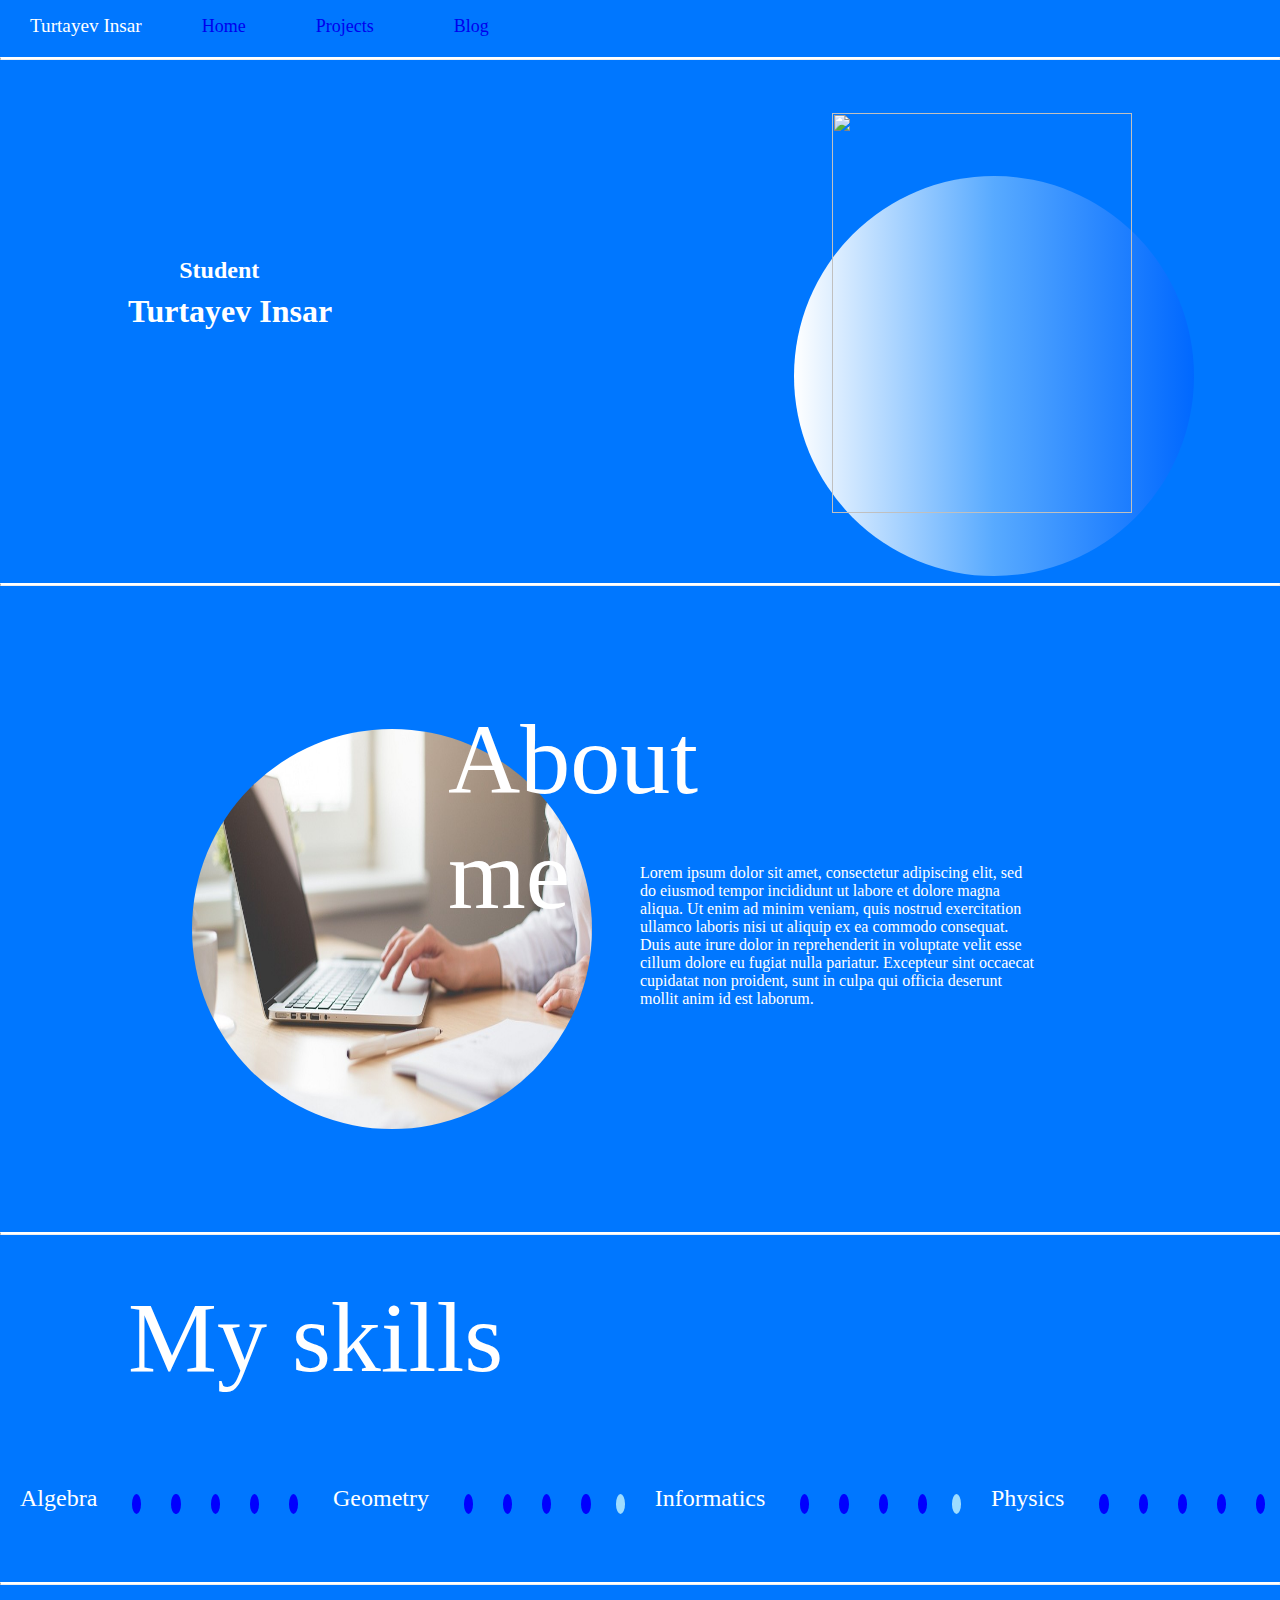
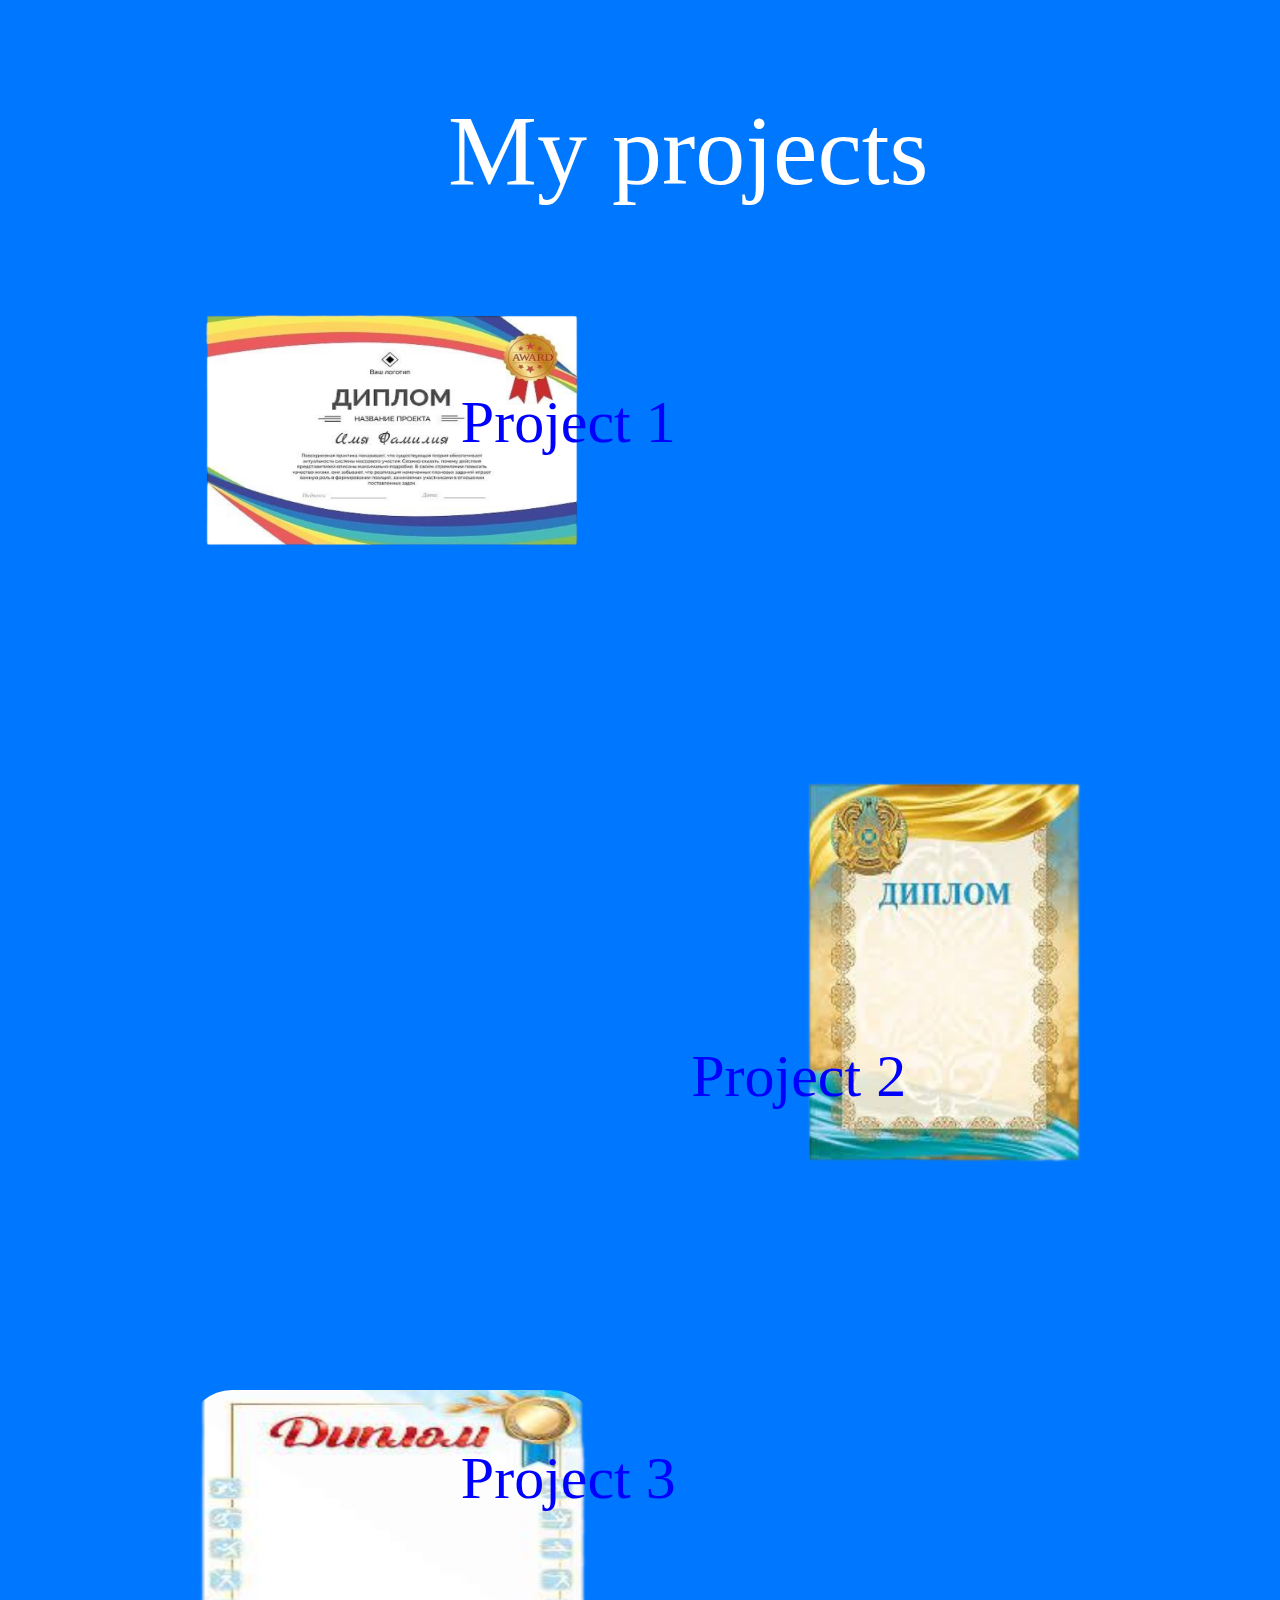
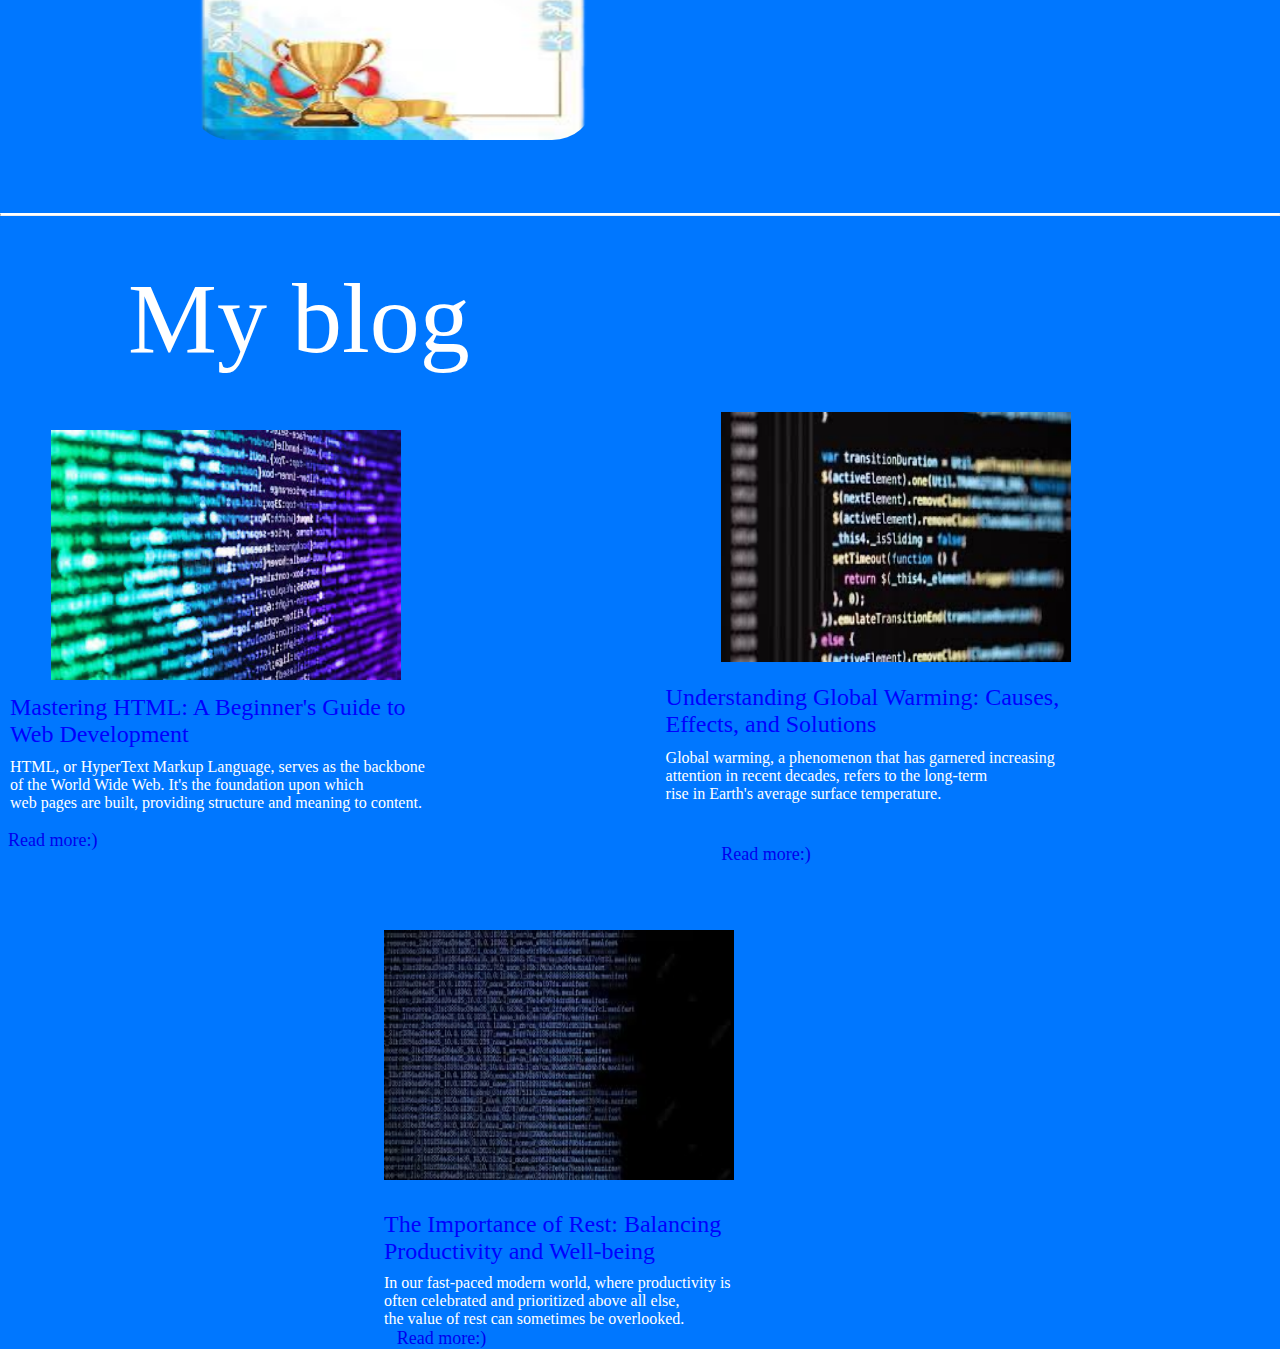
==== index.html @ 9472865a "Rename me.html to index.html" ====
<!DOCTYPE html>
<html>
    <head>      
<title>Me</title>
<link rel="stylesheet" href="styleme.css">

    </head>
    <body>
        <nav class="flex menu">
            <a style="margin: 15px 0vw 0px 30px;" class="big">Turtayev Insar</a>
            <a style="margin: 16px 0vw 0px 60px;" href="#Home">Home</a>
            <a style="margin: 16px 0vw 0px 70px;" href="#Projects">Projects</a>
            <a style="margin: 16px 0vw 0px 80px;" href="#Blog">Blog</a>
            
        </nav>
        <hr style="border-top: 2px solid white; margin-top: 20px;">
        <div id="Home" class="flex">
            <h2 class="txt bob">Student</h2>
            <h1 class="center txt">Turtayev Insar</h1>
            <div class="circle"></div>
        <img class="image" src="tempImageFgWjE3_prev_ui.png" alt="">
        </div>
        <hr style="border-top: 2px solid white; margin-top: 70px;">
        <div class="flex">  
            <img class="img2" src="IMG_4264.JPG" alt=""> 
            <div class="txt2">About<br>me</div>
            <div class="txtm">
                Lorem ipsum dolor sit amet, consectetur adipiscing elit, sed do eiusmod tempor incididunt ut labore et dolore magna aliqua. Ut enim ad minim veniam, quis nostrud exercitation ullamco laboris nisi ut aliquip ex ea commodo consequat. Duis aute irure dolor in reprehenderit in voluptate velit esse cillum dolore eu fugiat nulla pariatur. Excepteur sint occaecat cupidatat non proident, sunt in culpa qui officia deserunt mollit anim id est laborum.
            </div>
        </div>
        <hr style="border-top: 2px solid white; margin-top: 300px;">
   <div >
    <div class="txtr">My skills</div>
    <div class="flex">
    <div class="txtm2">Algebra</div>
    <div class="crc2"></div>
    <div class="crc2"></div>
    <div class="crc2"></div>
    <div class="crc2"></div>
    <div class="crc2"></div>
    <br>
    <div class="txtm2">Geometry</div>
    <div class="crc2"></div>
    <div class="crc2"></div>
    <div class="crc2"></div>
    <div class="crc2"></div>
    <div class="crc3"></div>
    <br>
    <div class="txtm2">Informatics</div>
    <div class="crc2"></div>
    <div class="crc2"></div>
    <div class="crc2"></div>
    <div class="crc2"></div>
    <div class="crc3"></div>
    <br>
    <div class="txtm2">Physics</div>
    <div class="crc2"></div>
    <div class="crc2"></div>
    <div class="crc2"></div>
    <div class="crc2"></div>
    <div class="crc2"></div>
</div>
   </div> 
   <hr style="border-top: 2px solid white; margin-top: 50px;">
   <div id="Projects">
    <div class="txt2">My projects</div>
<img class="imgp" src="IMG_4265 2_prev_ui.png" alt="">
<div class="txt228">Project 1</div>
<img class="imgr" src="IMG_4267_prev_ui.png" alt="">
<div class="txt229">Project 2</div>
<img class="imgs" src="IMG_4266_prev_ui.png" alt="">
<div class="txt300">Project 3</div>
   </div>
   <hr style="border-top: 2px solid white; margin-top: 300px;">
   <div id="Blog">
    <div class="txtr">My blog</div>
 
    <img class="img5" src="IMG_4268 2.JPG" alt="">
    <img class="img6" src="IMG_4269.JPG" alt="">
    <div class="txt80">Understanding Global Warming: Causes,<br> Effects, and Solutions</div>
    <div class="txt7">Global warming, a phenomenon that has garnered increasing <br>attention in recent decades, refers to the long-term <br>rise in Earth's average surface temperature. </div>
    <a style="position: absolute;margin-left: 25vw;margin-top: 52vh;" href="https://www.reddit.com/r/shitposting/comments/17mgfvz/i_need_more_ryan_gosling_drive_memes/?rdt=58129">Read more:)</a>
    <div style="color: blue;font-size: x-large;margin: 10px;">Mastering HTML: A Beginner's Guide to <br>Web Development</div>
    <div style="color:white ;margin: 10px;">HTML, or HyperText Markup Language, serves as the backbone <br>of the World Wide Web. It's the foundation upon which <br> web pages are built, providing structure and meaning to content.</div>
<a style="position: absolute;margin: 8px;" href="https://www.reddit.com/r/shitposting/comments/17mgfvz/i_need_more_ryan_gosling_drive_memes/?rdt=58129">Read more:)</a>
<img class="img10" src="IMG_4270.JPG" alt="">
<div class="txt500">The Importance of Rest: Balancing <br>Productivity and Well-being</div>
<div class="txt2000">In our fast-paced modern world, where productivity is <br>often celebrated and prioritized above all else, <br>the value of rest can sometimes be overlooked.</div>
<a class="pupu" href="https://www.reddit.com/r/shitposting/comments/17mgfvz/i_need_more_ryan_gosling_drive_memes/?rdt=58129">Read more:)</a>
</div>
    </body>
</html>
---- styleme.css ----
body{
    margin: 0%;
    background-color: rgb(0, 119, 255);
}
.flex{
    display: flex;
}
.menu{
    color: white;
}
.big{
    font-size: larger;
}
a{
    text-decoration: none;
    font-size: large;
}
.txt{
    color: white;
    position: absolute;
}
.image{
    width: 300px;
height: 400px;
margin-left: 65vw;
margin-top: 5vh;
z-index: 6;

}
.center{
    margin-top: 25vh;
    margin-left: 10vw;
    text-align: center;
}
.bob{
    margin-left: 14vw;
    margin-top: 21vh;

}
.circle{
    border-radius: 100%;
    background: rgb(206,231,237);
    background: linear-gradient(90deg, rgba(206,231,237,1) 0%, rgba(255,255,255,1) 0%, rgba(88,170,255,1) 50%, rgba(0,104, 255,1)100%);
 width: 400px;
 height: 400px;
position: absolute;
margin-top: 12vh;
margin-left: 62vw;
}
.txt2{
    font-size: 100px;
    color: white;
    margin-top: 12vh;
    margin-left: 35vw;

}
.img2{
    border-radius: 100%;
    height: 400px;
    width: 400px;
    margin-top: 15vh;
    z-index: -1;
    margin-left: 15vw;
    position: absolute;
}
.txtm{
    margin-left: 50vw;
    margin-top: 30vh;
    position: absolute;
    color: white;
    width: 400px;
}
.txtr{
    font-size: 100px;
    color: white;
    margin-left: 10vw;
    margin-top: 5vh;

}
.txtm2{
    margin: 20px;
    color: white;
    font-size: x-large;
    margin-top: 10vh;
}
.crc2{
    border-radius: 100%;
    height: 20px;
    width: 20px;
    background-color: blue;
 margin: 15px;
 margin-top: 11vh;
}
.crc3{
    border-radius: 100%;
    height: 20px;
    width: 20px;
    background-color: rgb(158, 220, 255) ;
 margin: 10px;
 margin-top: 11vh;
}
.imgp{
    border-radius: 10%;
    position: absolute;
    z-index: -1;
    width: 400px;
    height: 350px;
    margin-left: 15vw;
    margin-top: 6vh;
}
.txt228{
    font-size: 60px;
    color: blue;
    margin-left: 36vw;
    margin-top: 20vh;

}
.imgr{
    border-radius: 10%;
    position: absolute;
    z-index: -2;
    width: 300px;
    height: 400px;
    margin-left: 62vw;
    margin-top: 35vh;
}
.txt229{
    font-size: 60px;
    color: blue;
    margin-left: 54vw;
    margin-top: 65vh;
}
.txt300{
    font-size: 60px;
    color: blue;
    margin-left: 36vw;
    margin-top: 37vh;
}
.imgs{
    border-radius: 10%;
    position: absolute;
    z-index: -1;
    width: 400px;
    height: 350px;
    margin-left: 15vw;
    margin-top: 31vh;
}
.img5{
    width: 350px;
    height: 250px;
    margin-left: 4vw;
    margin-top: 6vh;
}
.txt5{
    color: white;

}
.img6{
    width: 350px;
    height: 250px;
    position: absolute;
    margin-top: 4vh;
    margin-left: 25vw;
}
.txt80{
position: absolute;
color: blue;
margin-left: 52vw;
margin-top:0px ;
font-size: x-large;
}
.txt7{
    color: white;
    margin-left: 52vw;
    position: absolute;
    margin-top: 65px;
}
.img10{
    width: 350px;
    height: 250px;
    margin-left: 30vw;
    margin-top: 12vh;
}
.txt500{
    font-size: x-large;
    margin-left: 30vw;
    margin-top: 3vh;
    color: blue;
}
.txt2000{
    margin-left: 30vw;
    margin-top:1vh;
    color: white;
}
.pupu{
    margin-left: 31vw;
    margin-top: 4vh;
}
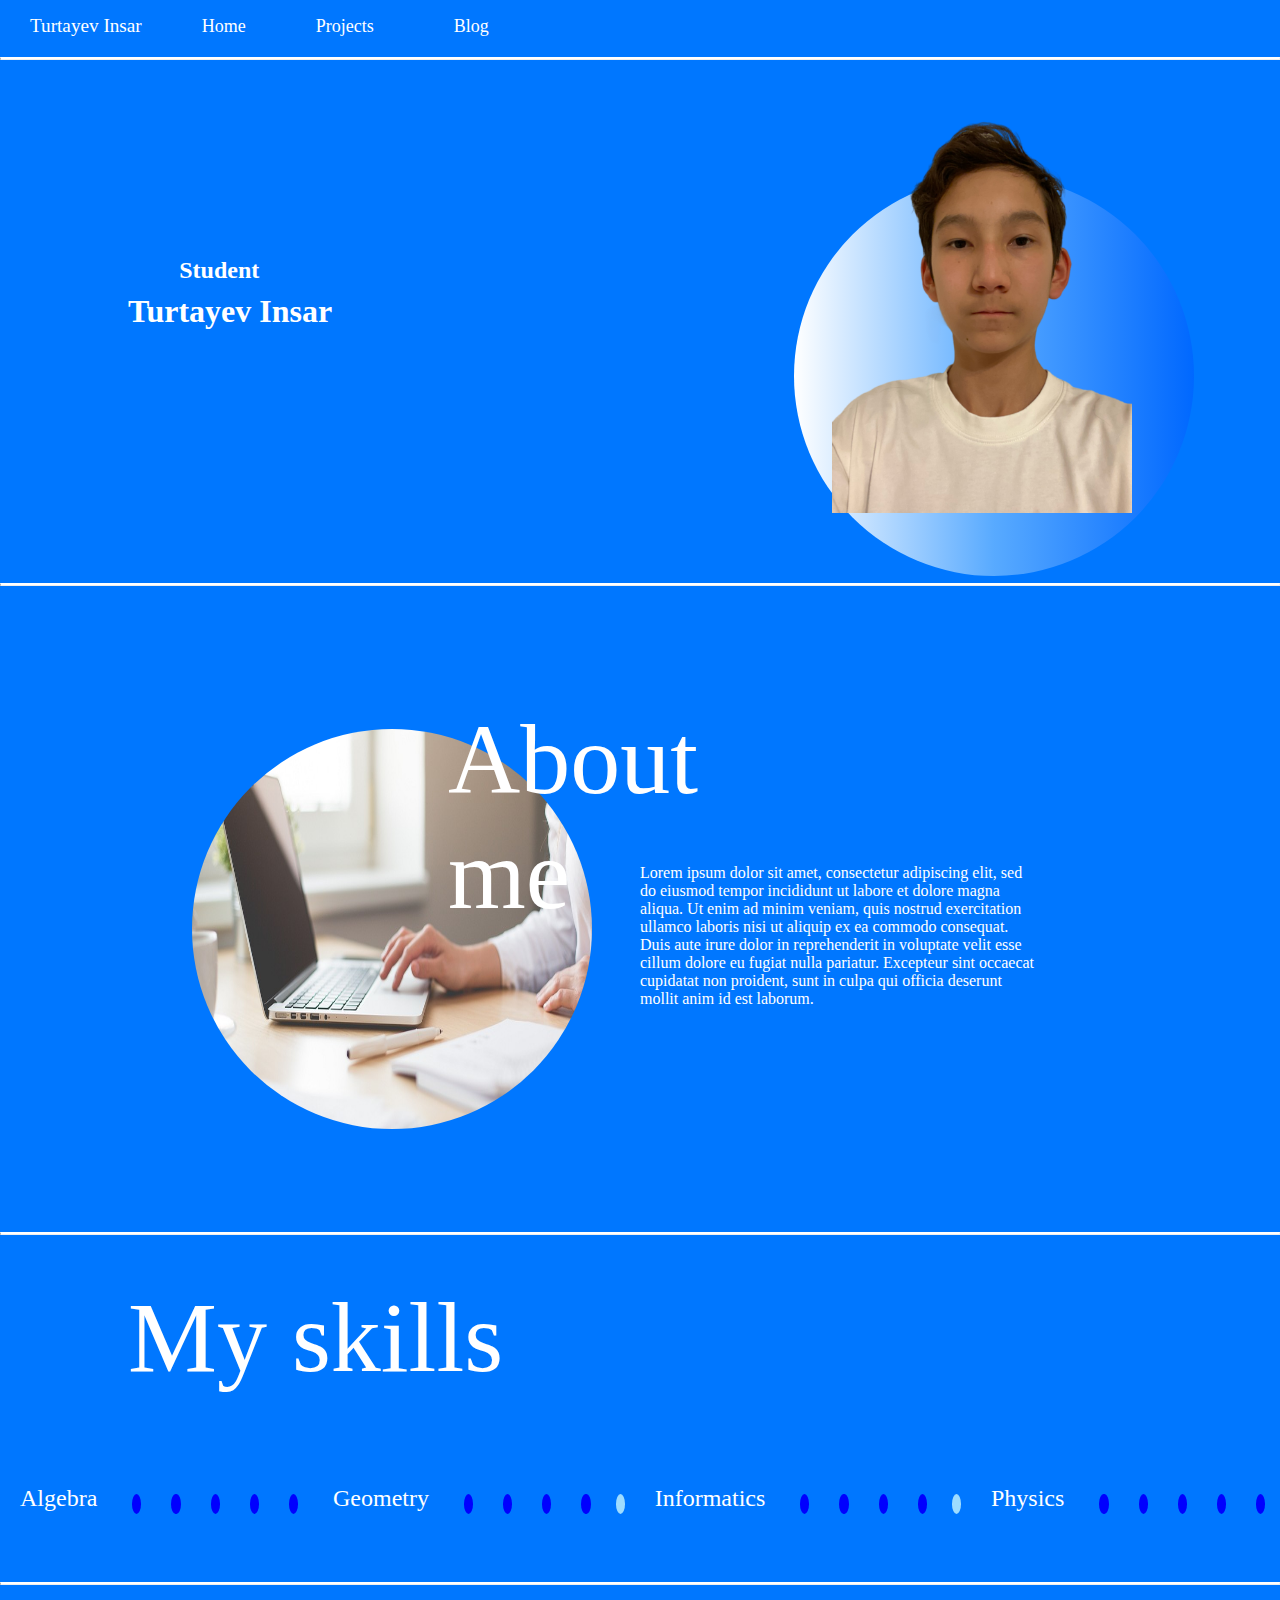
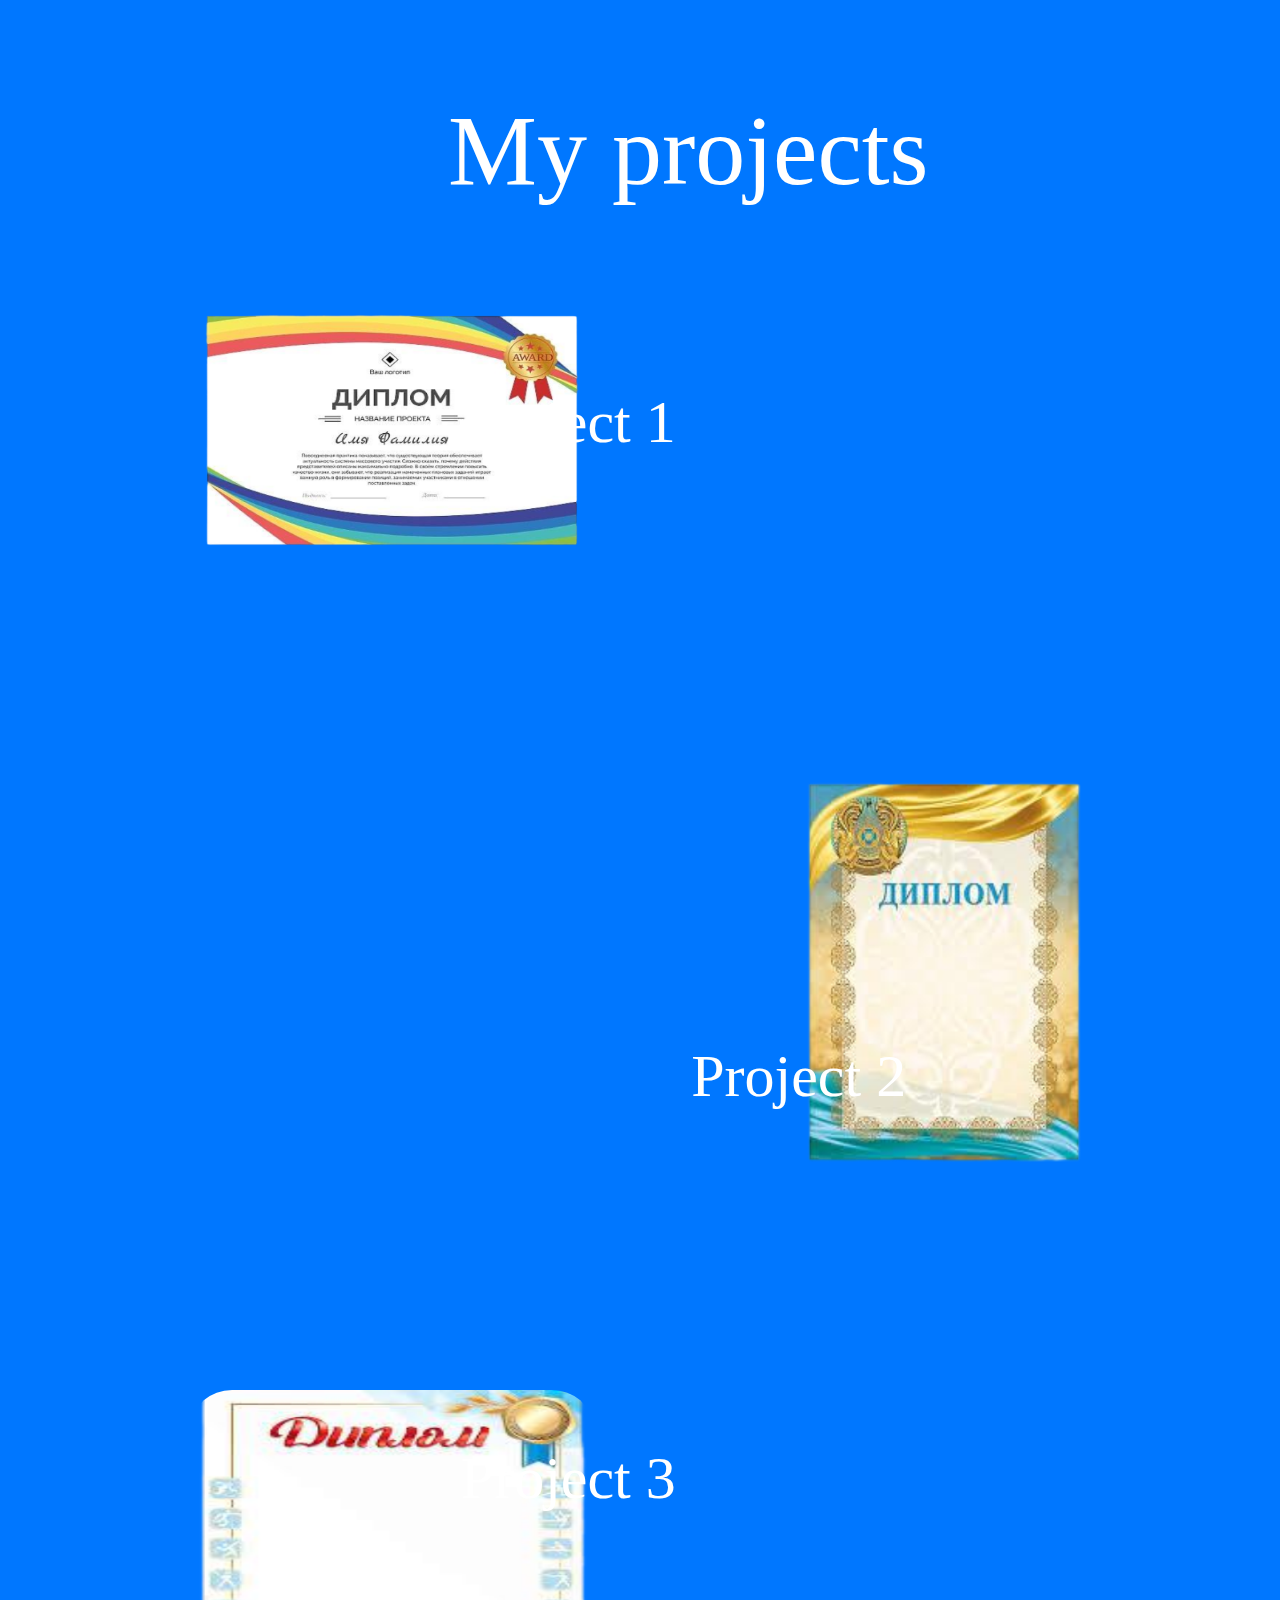
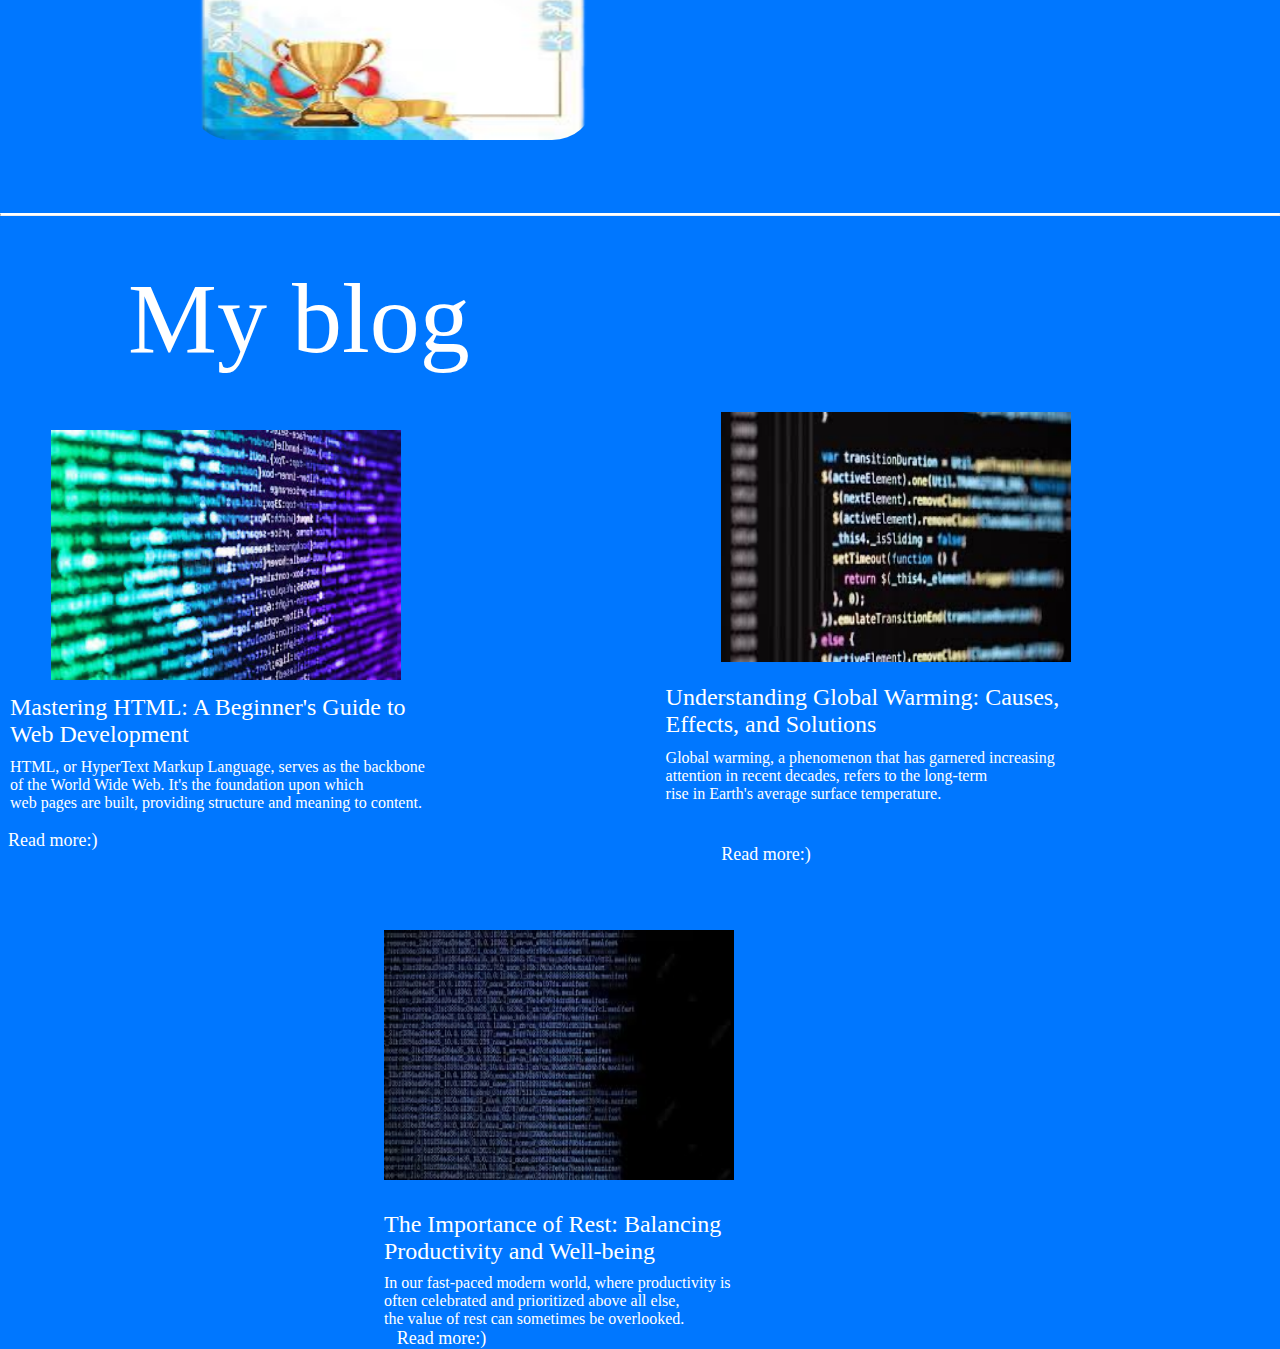
==== commit f0088bca: "index.html" ====
--- a/index.html
+++ b/index.html
@@ -29,7 +29,7 @@
             </div>
         </div>
         <hr style="border-top: 2px solid white; margin-top: 300px;">
-   <div >
+   <div>
     <div class="txtr">My skills</div>
     <div class="flex">
     <div class="txtm2">Algebra</div>
@@ -80,7 +80,7 @@
     <div class="txt80">Understanding Global Warming: Causes,<br> Effects, and Solutions</div>
     <div class="txt7">Global warming, a phenomenon that has garnered increasing <br>attention in recent decades, refers to the long-term <br>rise in Earth's average surface temperature. </div>
     <a style="position: absolute;margin-left: 25vw;margin-top: 52vh;" href="https://www.reddit.com/r/shitposting/comments/17mgfvz/i_need_more_ryan_gosling_drive_memes/?rdt=58129">Read more:)</a>
-    <div style="color: blue;font-size: x-large;margin: 10px;">Mastering HTML: A Beginner's Guide to <br>Web Development</div>
+    <div style="color: white;font-size: x-large;margin: 10px;">Mastering HTML: A Beginner's Guide to <br>Web Development</div>
     <div style="color:white ;margin: 10px;">HTML, or HyperText Markup Language, serves as the backbone <br>of the World Wide Web. It's the foundation upon which <br> web pages are built, providing structure and meaning to content.</div>
 <a style="position: absolute;margin: 8px;" href="https://www.reddit.com/r/shitposting/comments/17mgfvz/i_need_more_ryan_gosling_drive_memes/?rdt=58129">Read more:)</a>
 <img class="img10" src="IMG_4270.JPG" alt="">
--- a/styleme.css
+++ b/styleme.css
@@ -14,6 +14,7 @@
 a{
     text-decoration: none;
     font-size: large;
+    color:white;
 }
 .txt{
     color: white;
@@ -110,7 +111,7 @@
 }
 .txt228{
     font-size: 60px;
-    color: blue;
+    color: white;
     margin-left: 36vw;
     margin-top: 20vh;
 
@@ -126,13 +127,13 @@
 }
 .txt229{
     font-size: 60px;
-    color: blue;
+    color: white;
     margin-left: 54vw;
     margin-top: 65vh;
 }
 .txt300{
     font-size: 60px;
-    color: blue;
+    color: white;
     margin-left: 36vw;
     margin-top: 37vh;
 }
@@ -164,7 +165,7 @@
 }
 .txt80{
 position: absolute;
-color: blue;
+color: white;
 margin-left: 52vw;
 margin-top:0px ;
 font-size: x-large;
@@ -185,7 +186,7 @@
     font-size: x-large;
     margin-left: 30vw;
     margin-top: 3vh;
-    color: blue;
+    color: white;
 }
 .txt2000{
     margin-left: 30vw;
@@ -195,4 +196,4 @@
 .pupu{
     margin-left: 31vw;
     margin-top: 4vh;
-}+}
